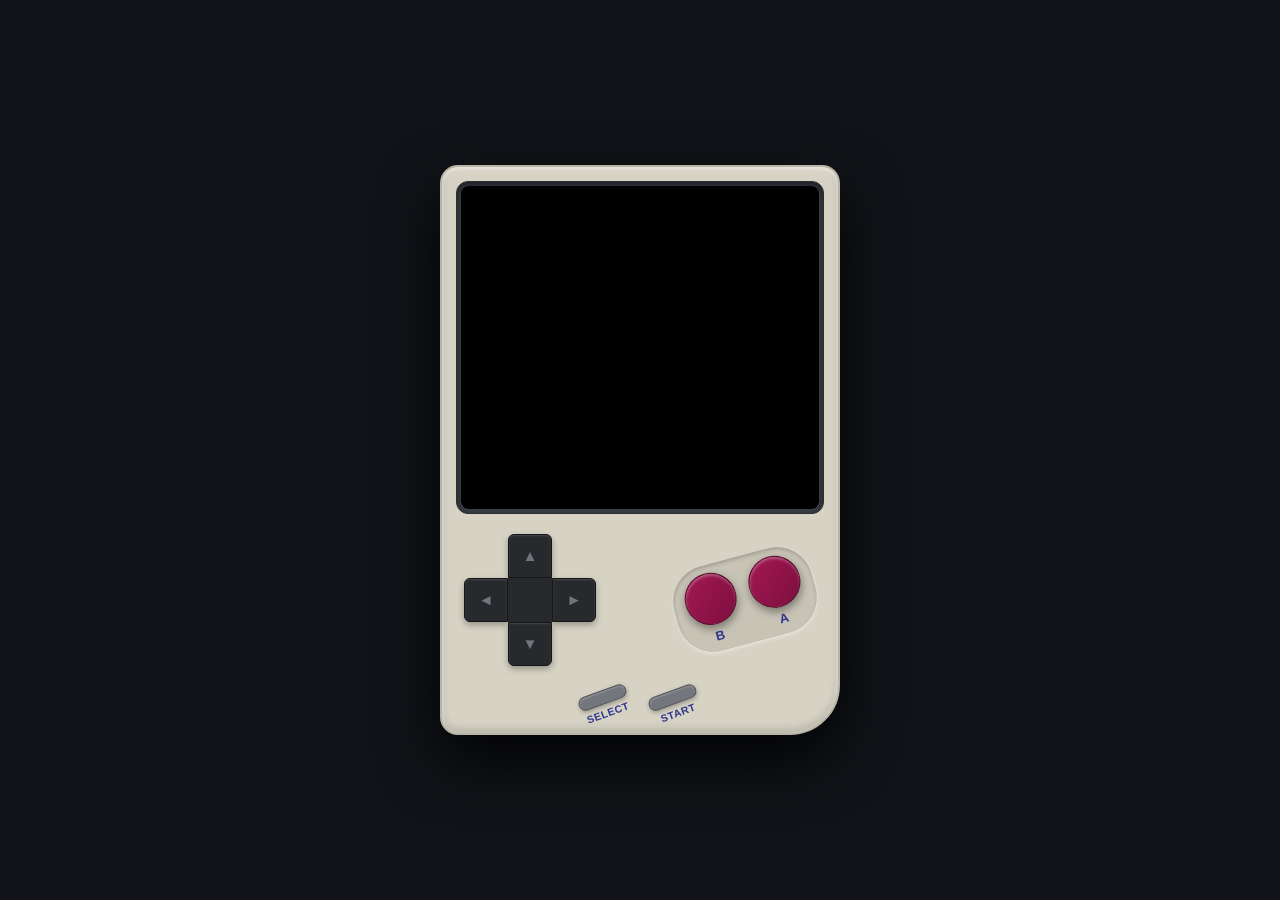
==== index.html @ 04df35b6 "feat: auto-save localStorage system & uniform D-Pad button styling" ====
<!DOCTYPE html>
<html lang="pt-BR">
  <head>
    <meta charset="utf-8">
    <meta name="viewport" content="width=device-width, initial-scale=1.0, maximum-scale=1.0, user-scalable=no">
    <title>GameBoy Classic Fullscreen</title>
    <style>
      * {
        box-sizing: border-box;
        user-select: none;
        -webkit-user-select: none;
        touch-action: manipulation;
        margin: 0;
        padding: 0;
      }

      html, body {
        width: 100%;
        height: 100%;
      }

      body {
        background: #111318;
        font-family: -apple-system, BlinkMacSystemFont, "Segoe UI", Roboto, sans-serif;
        display: flex;
        justify-content: center;
        align-items: center;
        padding: 10px;
        overflow: hidden;
      }

      /* GameBoy Classic Off-White Shell */
      #gameboy_shell {
        width: 100%;
        max-width: 400px;
        background: #d6d2c4;
        border: 2px solid #b8b4a6;
        border-radius: 18px 18px 50px 18px;
        box-shadow: 0 25px 60px rgba(0, 0, 0, 0.85), inset 0 2px 4px rgba(255, 255, 255, 0.6), inset 0 -4px 8px rgba(0, 0, 0, 0.15);
        padding: 14px;
        display: flex;
        flex-direction: column;
        align-items: center;
        justify-content: center;
        gap: 16px;
        margin: auto;
      }

      /* Full Width Screen Box */
      .screen-container {
        width: 100%;
        background: #3c4048;
        border-radius: 12px;
        padding: 4px;
        display: flex;
        justify-content: center;
        align-items: center;
        box-shadow: inset 0 3px 8px rgba(0, 0, 0, 0.6);
        border: 1px solid #2b2e35;
      }

      .canvas-viewport {
        width: 100%;
        aspect-ratio: 160 / 144;
        background: #000;
        border-radius: 8px;
        overflow: hidden;
        display: flex;
        justify-content: center;
        align-items: center;
      }

      /* Pixel Art Canvas */
      #mainCanvas {
        width: 100% !important;
        height: 100% !important;
        image-rendering: pixelated !important;
        image-rendering: crisp-edges !important;
        image-rendering: -moz-crisp-edges !important;
        image-rendering: -webkit-optimize-contrast !important;
        -ms-interpolation-mode: nearest-neighbor !important;
        display: block;
      }

      /* Controls Section */
      .controls-layout {
        width: 100%;
        display: flex;
        justify-content: space-between;
        align-items: center;
        padding: 4px 8px;
      }

      /* D-PAD Cross (Classic Dark Charcoal - Symmetrical) */
      .dpad-cross {
        width: 132px;
        height: 132px;
        position: relative;
      }

      .dpad-arm {
        position: absolute;
        width: 44px;
        height: 44px;
        background: #28292c;
        border: 1px solid #141517;
        box-shadow: inset 0 1px 2px rgba(255, 255, 255, 0.15), 0 3px 6px rgba(0,0,0,0.3);
        cursor: pointer;
        display: flex;
        justify-content: center;
        align-items: center;
        font-size: 0.95rem;
        color: #71757e;
        user-select: none;
        -webkit-user-select: none;
        transition: background 0.1s ease, color 0.1s ease;
      }

      .dpad-arm:active {
        background: #111214 !important;
        color: #10b981 !important;
        box-shadow: inset 0 2px 4px rgba(0,0,0,0.6) !important;
      }

      .dpad-up {
        top: 0; left: 44px;
        border-radius: 6px 6px 0 0;
      }
      .dpad-down {
        top: 88px; left: 44px;
        border-radius: 0 0 6px 6px;
      }
      .dpad-left {
        top: 44px; left: 0;
        border-radius: 6px 0 0 6px;
      }
      .dpad-right {
        top: 44px; left: 88px;
        border-radius: 0 6px 6px 0;
      }
      .dpad-center {
        top: 44px; left: 44px; width: 44px; height: 44px;
        background: #28292c;
        position: absolute;
        pointer-events: none;
      }

      /* Action Buttons A & B (Classic Dark Magenta) */
      .action-buttons {
        display: flex;
        gap: 14px;
        transform: rotate(-15deg);
        background: #c7c3b5;
        padding: 8px 12px;
        border-radius: 36px;
        box-shadow: inset 0 2px 4px rgba(0,0,0,0.2), 0 2px 4px rgba(255,255,255,0.4);
      }

      .btn-circle-box {
        display: flex;
        flex-direction: column;
        align-items: center;
        gap: 4px;
        cursor: pointer;
      }

      .btn-circle {
        width: 52px;
        height: 52px;
        background: linear-gradient(135deg, #a31854 0%, #7d0f3e 100%);
        border-radius: 50%;
        border: 1px solid #570a2a;
        box-shadow: inset 0 2px 3px rgba(255, 255, 255, 0.3), 0 4px 8px rgba(0,0,0,0.4);
        pointer-events: none;
      }

      .btn-circle-box:active .btn-circle {
        transform: scale(0.94);
        background: #10b981;
        border-color: #047857;
      }

      .btn-name {
        font-size: 0.8rem;
        font-weight: 900;
        color: #2e358b;
        pointer-events: none;
      }

      /* System Controls (Select & Start Slanted Pills) */
      .system-controls {
        display: flex;
        gap: 20px;
        margin-top: 4px;
      }

      .sys-btn-wrapper {
        display: flex;
        flex-direction: column;
        align-items: center;
        gap: 4px;
        transform: rotate(-20deg);
        cursor: pointer;
      }

      .sys-btn {
        width: 50px;
        height: 14px;
        background: #73767c;
        border-radius: 8px;
        border: 1px solid #505358;
        box-shadow: inset 0 1px 2px rgba(255, 255, 255, 0.3), 0 2px 4px rgba(0,0,0,0.3);
        pointer-events: none;
      }

      .sys-btn-wrapper:active .sys-btn {
        background: #10b981;
      }

      .sys-txt {
        font-size: 0.65rem;
        font-weight: 900;
        color: #2e358b;
        letter-spacing: 0.5px;
        pointer-events: none;
      }
    </style>
  </head>
  <body>
    <div id="gameboy_shell">

      <!-- TELA CHEIA MAXIMIZADA DO GAME BOY -->
      <div class="screen-container" style="position: relative;">
        <div id="save-toast" style="position: absolute; top: 8px; background: rgba(16, 185, 129, 0.9); color: #fff; padding: 4px 10px; border-radius: 12px; font-size: 0.7rem; font-weight: bold; opacity: 0; transition: opacity 0.3s ease; pointer-events: none; z-index: 10;"></div>
        <div class="canvas-viewport">
          <canvas id="mainCanvas" width="160" height="144"></canvas>
        </div>
      </div>

      <!-- CONTROLES D-PAD & A/B -->
      <div class="controls-layout">
        <!-- D-PAD Cross -->
        <div class="dpad-cross">
          <div class="dpad-arm dpad-up" id="btn-up" data-gb-key="2">▲</div>
          <div class="dpad-arm dpad-down" id="btn-down" data-gb-key="3">▼</div>
          <div class="dpad-arm dpad-left" id="btn-left" data-gb-key="1">◄</div>
          <div class="dpad-arm dpad-right" id="btn-right" data-gb-key="0">►</div>
          <div class="dpad-center"></div>
        </div>

        <!-- Botões de Ação B e A -->
        <div class="action-buttons">
          <div class="btn-circle-box" id="btn-b" data-gb-key="5">
            <div class="btn-circle"></div>
            <span class="btn-name">B</span>
          </div>
          <div class="btn-circle-box" id="btn-a" data-gb-key="4">
            <div class="btn-circle"></div>
            <span class="btn-name">A</span>
          </div>
        </div>
      </div>

      <!-- Select & Start -->
      <div class="system-controls">
        <div class="sys-btn-wrapper" id="btn-select" data-gb-key="6">
          <div class="sys-btn"></div>
          <span class="sys-txt">SELECT</span>
        </div>
        <div class="sys-btn-wrapper" id="btn-start" data-gb-key="7">
          <div class="sys-btn"></div>
          <span class="sys-txt">START</span>
        </div>
      </div>
    </div>

    <!-- Grant Galitz Engine Scripts -->
    <script src="js/other/mobile.js"></script>
    <script src="js/other/base64.js"></script>
    <script src="js/other/json2.js"></script>
    <script src="js/other/swfobject.js"></script>
    <script src="js/other/resampler.js"></script>
    <script src="js/other/XAudioServer.js"></script>
    <script src="js/other/resize.js"></script>
    <script src="js/GameBoyCore.js"></script>
    <script src="js/GameBoyIO.js"></script>

    <script>
      // Desbloqueio do Áudio (Web Audio API)
      function unlockAudio() {
        if (typeof XAudioJSWebAudioContextHandle !== "undefined" && XAudioJSWebAudioContextHandle) {
          if (XAudioJSWebAudioContextHandle.state === "suspended") {
            XAudioJSWebAudioContextHandle.resume();
          }
        }
      }

      window.addEventListener("touchstart", unlockAudio, { passive: true });
      window.addEventListener("mousedown", unlockAudio, { passive: true });
      window.addEventListener("click", unlockAudio, { passive: true });

      function bindTouchControls() {
        var buttons = document.querySelectorAll("[data-gb-key]");
        buttons.forEach(function(btn) {
          var keyIndex = parseInt(btn.getAttribute("data-gb-key"));

          var handleDown = function(e) {
            e.preventDefault();
            e.stopPropagation();
            unlockAudio();
            if (typeof GameBoyJoyPadEvent === "function") {
              GameBoyJoyPadEvent(keyIndex, true);
            }
          };

          var handleUp = function(e) {
            e.preventDefault();
            e.stopPropagation();
            if (typeof GameBoyJoyPadEvent === "function") {
              GameBoyJoyPadEvent(keyIndex, false);
            }
          };

          btn.addEventListener("touchstart", handleDown, {passive: false});
          btn.addEventListener("touchend", handleUp, {passive: false});
          btn.addEventListener("mousedown", handleDown);
          btn.addEventListener("mouseup", handleUp);
        });
      }

      bindTouchControls();

      // Mapeamento Teclado Físico
      window.addEventListener("keydown", function(e) {
        unlockAudio();
        var code = e.keyCode || e.which;
        var map = {39:0, 37:1, 38:2, 40:3, 88:4, 90:5, 16:6, 13:7};
        if (map[code] !== undefined) {
          GameBoyJoyPadEvent(map[code], true);
        }
      });

      window.addEventListener("keyup", function(e) {
        var code = e.keyCode || e.which;
        var map = {39:0, 37:1, 38:2, 40:3, 88:4, 90:5, 16:6, 13:7};
        if (map[code] !== undefined) {
          GameBoyJoyPadEvent(map[code], false);
        }
      });

      // Sistema de Save Automático no LocalStorage (SRAM + Freeze State)
      function triggerAutoSave() {
        if (typeof GameBoyEmulatorInitialized === "function" && GameBoyEmulatorInitialized()) {
          if (typeof autoSave === "function") {
            autoSave();
          }
          try {
            var saveKey = "AUTO_SAVE_STATE_" + (gameboy && gameboy.name ? gameboy.name : "MARIO");
            saveState(saveKey);
          } catch (e) {}
        }
      }

      function showSaveNotification(msg) {
        var toast = document.getElementById("save-toast");
        if (toast) {
          toast.textContent = msg;
          toast.style.opacity = "1";
          setTimeout(function() {
            toast.style.opacity = "0";
          }, 2000);
        }
      }

      // Salva periodicamente a cada 3 segundos
      setInterval(triggerAutoSave, 3000);

      // Salva ao fechar, sair ou trocar de aba no celular/navegador
      window.addEventListener("beforeunload", triggerAutoSave);
      window.addEventListener("pagehide", triggerAutoSave);
      document.addEventListener("visibilitychange", function() {
        if (document.hidden) triggerAutoSave();
      });

      // Autocarregar o Super Mario Bros Deluxe (game.gb)
      window.addEventListener("DOMContentLoaded", function() {
        if (typeof settings !== "undefined") {
          settings[0] = true; // Audio ON
          settings[3] = 1.0;  // Volume 100%
        }

        fetch("game.gb")
          .then(function(res) {
            if (!res.ok) throw new Error("ROM game.gb não encontrada");
            return res.arrayBuffer();
          })
          .then(function(buffer) {
            var bytes = new Uint8Array(buffer);
            var binary = "";
            var chunkSize = 8192;
            for (var i = 0; i < bytes.length; i += chunkSize) {
              var sub = bytes.subarray(i, i + chunkSize);
              binary += String.fromCharCode.apply(null, sub);
            }

            var canvasElem = document.getElementById("mainCanvas");
            start(canvasElem, binary);

            if (gameboy && gameboy.drawContextOnscreen) {
              gameboy.drawContextOnscreen.imageSmoothingEnabled = false;
              gameboy.drawContextOnscreen.webkitImageSmoothingEnabled = false;
              gameboy.drawContextOnscreen.mozImageSmoothingEnabled = false;
              gameboy.drawContextOnscreen.msImageSmoothingEnabled = false;
            }

            // Restaura automaticamente o save/progresso do jogador
            setTimeout(function() {
              try {
                var saveKey = "AUTO_SAVE_STATE_" + (gameboy && gameboy.name ? gameboy.name : "MARIO");
                var savedData = findValue(saveKey);
                if (savedData) {
                  gameboy.returnFromState(savedData);
                  showSaveNotification("▶️ Progresso carregado!");
                }
              } catch (err) {
                console.log("Erro ao carregar save state:", err);
              }
            }, 150);
          })
          .catch(function(err) {
            console.log("Status:", err.message);
          });
      });
    </script>
  </body>
</html>
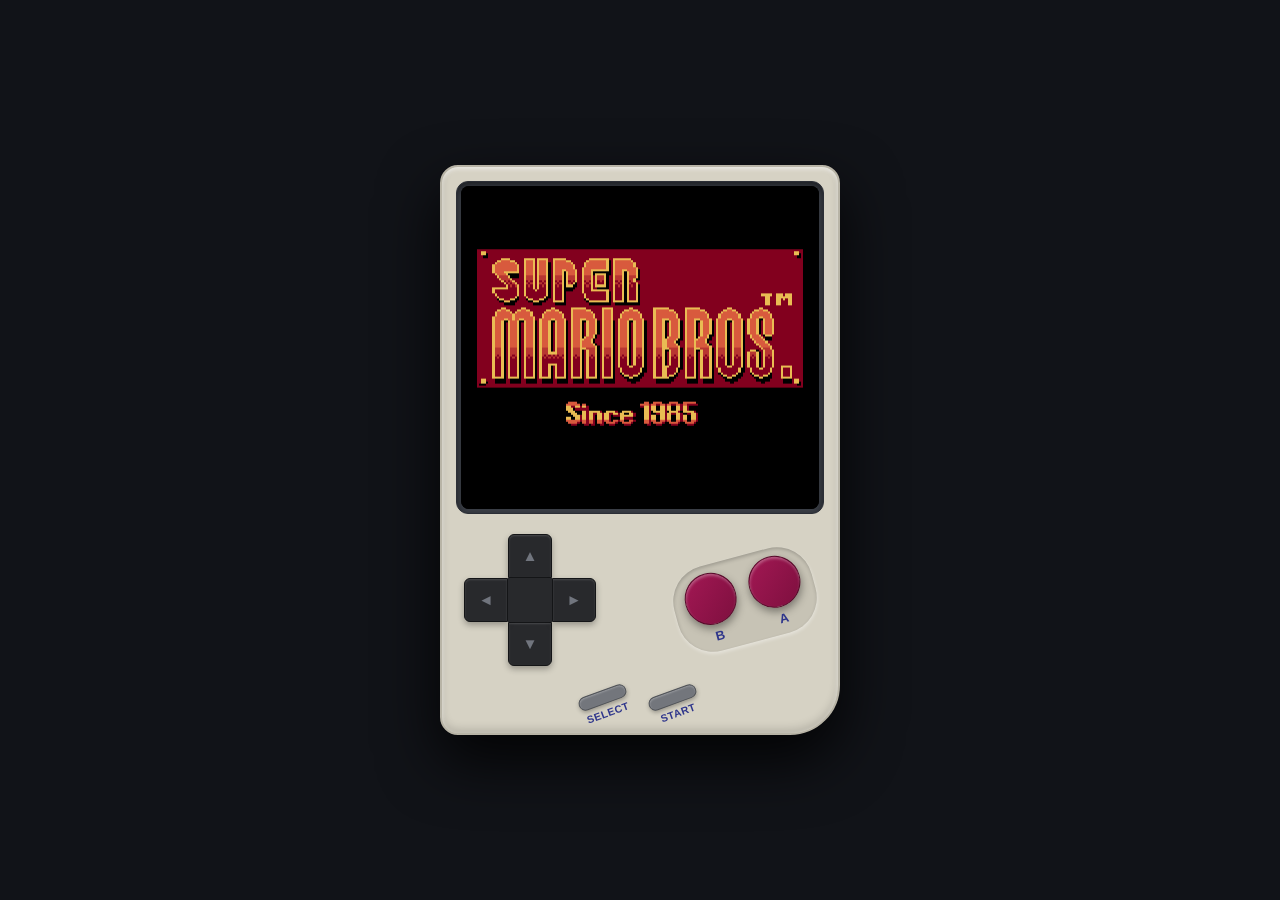
==== commit e805df8c: "refactor: modularize repository structure into css/, js/emulator/, js/game/, and roms/" ====
--- a/index.html
+++ b/index.html
@@ -3,241 +3,20 @@
   <head>
     <meta charset="utf-8">
     <meta name="viewport" content="width=device-width, initial-scale=1.0, maximum-scale=1.0, user-scalable=no">
-    <title>GameBoy Classic Fullscreen</title>
-    <style>
-      * {
-        box-sizing: border-box;
-        user-select: none;
-        -webkit-user-select: none;
-        touch-action: manipulation;
-        margin: 0;
-        padding: 0;
-      }
-
-      html, body {
-        width: 100%;
-        height: 100%;
-      }
-
-      body {
-        background: #111318;
-        font-family: -apple-system, BlinkMacSystemFont, "Segoe UI", Roboto, sans-serif;
-        display: flex;
-        justify-content: center;
-        align-items: center;
-        padding: 10px;
-        overflow: hidden;
-      }
-
-      /* GameBoy Classic Off-White Shell */
-      #gameboy_shell {
-        width: 100%;
-        max-width: 400px;
-        background: #d6d2c4;
-        border: 2px solid #b8b4a6;
-        border-radius: 18px 18px 50px 18px;
-        box-shadow: 0 25px 60px rgba(0, 0, 0, 0.85), inset 0 2px 4px rgba(255, 255, 255, 0.6), inset 0 -4px 8px rgba(0, 0, 0, 0.15);
-        padding: 14px;
-        display: flex;
-        flex-direction: column;
-        align-items: center;
-        justify-content: center;
-        gap: 16px;
-        margin: auto;
-      }
-
-      /* Full Width Screen Box */
-      .screen-container {
-        width: 100%;
-        background: #3c4048;
-        border-radius: 12px;
-        padding: 4px;
-        display: flex;
-        justify-content: center;
-        align-items: center;
-        box-shadow: inset 0 3px 8px rgba(0, 0, 0, 0.6);
-        border: 1px solid #2b2e35;
-      }
-
-      .canvas-viewport {
-        width: 100%;
-        aspect-ratio: 160 / 144;
-        background: #000;
-        border-radius: 8px;
-        overflow: hidden;
-        display: flex;
-        justify-content: center;
-        align-items: center;
-      }
-
-      /* Pixel Art Canvas */
-      #mainCanvas {
-        width: 100% !important;
-        height: 100% !important;
-        image-rendering: pixelated !important;
-        image-rendering: crisp-edges !important;
-        image-rendering: -moz-crisp-edges !important;
-        image-rendering: -webkit-optimize-contrast !important;
-        -ms-interpolation-mode: nearest-neighbor !important;
-        display: block;
-      }
-
-      /* Controls Section */
-      .controls-layout {
-        width: 100%;
-        display: flex;
-        justify-content: space-between;
-        align-items: center;
-        padding: 4px 8px;
-      }
-
-      /* D-PAD Cross (Classic Dark Charcoal - Symmetrical) */
-      .dpad-cross {
-        width: 132px;
-        height: 132px;
-        position: relative;
-      }
-
-      .dpad-arm {
-        position: absolute;
-        width: 44px;
-        height: 44px;
-        background: #28292c;
-        border: 1px solid #141517;
-        box-shadow: inset 0 1px 2px rgba(255, 255, 255, 0.15), 0 3px 6px rgba(0,0,0,0.3);
-        cursor: pointer;
-        display: flex;
-        justify-content: center;
-        align-items: center;
-        font-size: 0.95rem;
-        color: #71757e;
-        user-select: none;
-        -webkit-user-select: none;
-        transition: background 0.1s ease, color 0.1s ease;
-      }
-
-      .dpad-arm:active {
-        background: #111214 !important;
-        color: #10b981 !important;
-        box-shadow: inset 0 2px 4px rgba(0,0,0,0.6) !important;
-      }
-
-      .dpad-up {
-        top: 0; left: 44px;
-        border-radius: 6px 6px 0 0;
-      }
-      .dpad-down {
-        top: 88px; left: 44px;
-        border-radius: 0 0 6px 6px;
-      }
-      .dpad-left {
-        top: 44px; left: 0;
-        border-radius: 6px 0 0 6px;
-      }
-      .dpad-right {
-        top: 44px; left: 88px;
-        border-radius: 0 6px 6px 0;
-      }
-      .dpad-center {
-        top: 44px; left: 44px; width: 44px; height: 44px;
-        background: #28292c;
-        position: absolute;
-        pointer-events: none;
-      }
-
-      /* Action Buttons A & B (Classic Dark Magenta) */
-      .action-buttons {
-        display: flex;
-        gap: 14px;
-        transform: rotate(-15deg);
-        background: #c7c3b5;
-        padding: 8px 12px;
-        border-radius: 36px;
-        box-shadow: inset 0 2px 4px rgba(0,0,0,0.2), 0 2px 4px rgba(255,255,255,0.4);
-      }
-
-      .btn-circle-box {
-        display: flex;
-        flex-direction: column;
-        align-items: center;
-        gap: 4px;
-        cursor: pointer;
-      }
-
-      .btn-circle {
-        width: 52px;
-        height: 52px;
-        background: linear-gradient(135deg, #a31854 0%, #7d0f3e 100%);
-        border-radius: 50%;
-        border: 1px solid #570a2a;
-        box-shadow: inset 0 2px 3px rgba(255, 255, 255, 0.3), 0 4px 8px rgba(0,0,0,0.4);
-        pointer-events: none;
-      }
-
-      .btn-circle-box:active .btn-circle {
-        transform: scale(0.94);
-        background: #10b981;
-        border-color: #047857;
-      }
-
-      .btn-name {
-        font-size: 0.8rem;
-        font-weight: 900;
-        color: #2e358b;
-        pointer-events: none;
-      }
-
-      /* System Controls (Select & Start Slanted Pills) */
-      .system-controls {
-        display: flex;
-        gap: 20px;
-        margin-top: 4px;
-      }
-
-      .sys-btn-wrapper {
-        display: flex;
-        flex-direction: column;
-        align-items: center;
-        gap: 4px;
-        transform: rotate(-20deg);
-        cursor: pointer;
-      }
-
-      .sys-btn {
-        width: 50px;
-        height: 14px;
-        background: #73767c;
-        border-radius: 8px;
-        border: 1px solid #505358;
-        box-shadow: inset 0 1px 2px rgba(255, 255, 255, 0.3), 0 2px 4px rgba(0,0,0,0.3);
-        pointer-events: none;
-      }
-
-      .sys-btn-wrapper:active .sys-btn {
-        background: #10b981;
-      }
-
-      .sys-txt {
-        font-size: 0.65rem;
-        font-weight: 900;
-        color: #2e358b;
-        letter-spacing: 0.5px;
-        pointer-events: none;
-      }
-    </style>
+    <meta http-equiv="Cache-Control" content="no-cache, no-store, must-revalidate">
+    <title>Super Mario Bros. Deluxe - GameBoy Classic</title>
+    <link rel="stylesheet" href="css/style.css">
   </head>
   <body>
     <div id="gameboy_shell">
-
-      <!-- TELA CHEIA MAXIMIZADA DO GAME BOY -->
-      <div class="screen-container" style="position: relative;">
-        <div id="save-toast" style="position: absolute; top: 8px; background: rgba(16, 185, 129, 0.9); color: #fff; padding: 4px 10px; border-radius: 12px; font-size: 0.7rem; font-weight: bold; opacity: 0; transition: opacity 0.3s ease; pointer-events: none; z-index: 10;"></div>
+      <!-- Screen Box -->
+      <div class="screen-container">
         <div class="canvas-viewport">
           <canvas id="mainCanvas" width="160" height="144"></canvas>
         </div>
       </div>
 
-      <!-- CONTROLES D-PAD & A/B -->
+      <!-- Controls Section -->
       <div class="controls-layout">
         <!-- D-PAD Cross -->
         <div class="dpad-cross">
@@ -248,7 +27,7 @@
           <div class="dpad-center"></div>
         </div>
 
-        <!-- Botões de Ação B e A -->
+        <!-- Action Buttons B & A -->
         <div class="action-buttons">
           <div class="btn-circle-box" id="btn-b" data-gb-key="5">
             <div class="btn-circle"></div>
@@ -261,7 +40,7 @@
         </div>
       </div>
 
-      <!-- Select & Start -->
+      <!-- System Controls (Select & Start) -->
       <div class="system-controls">
         <div class="sys-btn-wrapper" id="btn-select" data-gb-key="6">
           <div class="sys-btn"></div>
@@ -274,163 +53,20 @@
       </div>
     </div>
 
-    <!-- Grant Galitz Engine Scripts -->
-    <script src="js/other/mobile.js"></script>
-    <script src="js/other/base64.js"></script>
-    <script src="js/other/json2.js"></script>
-    <script src="js/other/swfobject.js"></script>
-    <script src="js/other/resampler.js"></script>
-    <script src="js/other/XAudioServer.js"></script>
-    <script src="js/other/resize.js"></script>
-    <script src="js/GameBoyCore.js"></script>
-    <script src="js/GameBoyIO.js"></script>
+    <!-- Emulator Core Scripts -->
+    <script src="js/emulator/mobile.js"></script>
+    <script src="js/emulator/base64.js"></script>
+    <script src="js/emulator/json2.js"></script>
+    <script src="js/emulator/swfobject.js"></script>
+    <script src="js/emulator/resampler.js"></script>
+    <script src="js/emulator/XAudioServer.js"></script>
+    <script src="js/emulator/resize.js"></script>
+    <script src="js/emulator/GameBoyCore.js"></script>
+    <script src="js/emulator/GameBoyIO.js"></script>
 
-    <script>
-      // Desbloqueio do Áudio (Web Audio API)
-      function unlockAudio() {
-        if (typeof XAudioJSWebAudioContextHandle !== "undefined" && XAudioJSWebAudioContextHandle) {
-          if (XAudioJSWebAudioContextHandle.state === "suspended") {
-            XAudioJSWebAudioContextHandle.resume();
-          }
-        }
-      }
-
-      window.addEventListener("touchstart", unlockAudio, { passive: true });
-      window.addEventListener("mousedown", unlockAudio, { passive: true });
-      window.addEventListener("click", unlockAudio, { passive: true });
-
-      function bindTouchControls() {
-        var buttons = document.querySelectorAll("[data-gb-key]");
-        buttons.forEach(function(btn) {
-          var keyIndex = parseInt(btn.getAttribute("data-gb-key"));
-
-          var handleDown = function(e) {
-            e.preventDefault();
-            e.stopPropagation();
-            unlockAudio();
-            if (typeof GameBoyJoyPadEvent === "function") {
-              GameBoyJoyPadEvent(keyIndex, true);
-            }
-          };
-
-          var handleUp = function(e) {
-            e.preventDefault();
-            e.stopPropagation();
-            if (typeof GameBoyJoyPadEvent === "function") {
-              GameBoyJoyPadEvent(keyIndex, false);
-            }
-          };
-
-          btn.addEventListener("touchstart", handleDown, {passive: false});
-          btn.addEventListener("touchend", handleUp, {passive: false});
-          btn.addEventListener("mousedown", handleDown);
-          btn.addEventListener("mouseup", handleUp);
-        });
-      }
-
-      bindTouchControls();
-
-      // Mapeamento Teclado Físico
-      window.addEventListener("keydown", function(e) {
-        unlockAudio();
-        var code = e.keyCode || e.which;
-        var map = {39:0, 37:1, 38:2, 40:3, 88:4, 90:5, 16:6, 13:7};
-        if (map[code] !== undefined) {
-          GameBoyJoyPadEvent(map[code], true);
-        }
-      });
-
-      window.addEventListener("keyup", function(e) {
-        var code = e.keyCode || e.which;
-        var map = {39:0, 37:1, 38:2, 40:3, 88:4, 90:5, 16:6, 13:7};
-        if (map[code] !== undefined) {
-          GameBoyJoyPadEvent(map[code], false);
-        }
-      });
-
-      // Sistema de Save Automático no LocalStorage (SRAM + Freeze State)
-      function triggerAutoSave() {
-        if (typeof GameBoyEmulatorInitialized === "function" && GameBoyEmulatorInitialized()) {
-          if (typeof autoSave === "function") {
-            autoSave();
-          }
-          try {
-            var saveKey = "AUTO_SAVE_STATE_" + (gameboy && gameboy.name ? gameboy.name : "MARIO");
-            saveState(saveKey);
-          } catch (e) {}
-        }
-      }
-
-      function showSaveNotification(msg) {
-        var toast = document.getElementById("save-toast");
-        if (toast) {
-          toast.textContent = msg;
-          toast.style.opacity = "1";
-          setTimeout(function() {
-            toast.style.opacity = "0";
-          }, 2000);
-        }
-      }
-
-      // Salva periodicamente a cada 3 segundos
-      setInterval(triggerAutoSave, 3000);
-
-      // Salva ao fechar, sair ou trocar de aba no celular/navegador
-      window.addEventListener("beforeunload", triggerAutoSave);
-      window.addEventListener("pagehide", triggerAutoSave);
-      document.addEventListener("visibilitychange", function() {
-        if (document.hidden) triggerAutoSave();
-      });
-
-      // Autocarregar o Super Mario Bros Deluxe (game.gb)
-      window.addEventListener("DOMContentLoaded", function() {
-        if (typeof settings !== "undefined") {
-          settings[0] = true; // Audio ON
-          settings[3] = 1.0;  // Volume 100%
-        }
-
-        fetch("game.gb")
-          .then(function(res) {
-            if (!res.ok) throw new Error("ROM game.gb não encontrada");
-            return res.arrayBuffer();
-          })
-          .then(function(buffer) {
-            var bytes = new Uint8Array(buffer);
-            var binary = "";
-            var chunkSize = 8192;
-            for (var i = 0; i < bytes.length; i += chunkSize) {
-              var sub = bytes.subarray(i, i + chunkSize);
-              binary += String.fromCharCode.apply(null, sub);
-            }
-
-            var canvasElem = document.getElementById("mainCanvas");
-            start(canvasElem, binary);
-
-            if (gameboy && gameboy.drawContextOnscreen) {
-              gameboy.drawContextOnscreen.imageSmoothingEnabled = false;
-              gameboy.drawContextOnscreen.webkitImageSmoothingEnabled = false;
-              gameboy.drawContextOnscreen.mozImageSmoothingEnabled = false;
-              gameboy.drawContextOnscreen.msImageSmoothingEnabled = false;
-            }
-
-            // Restaura automaticamente o save/progresso do jogador
-            setTimeout(function() {
-              try {
-                var saveKey = "AUTO_SAVE_STATE_" + (gameboy && gameboy.name ? gameboy.name : "MARIO");
-                var savedData = findValue(saveKey);
-                if (savedData) {
-                  gameboy.returnFromState(savedData);
-                  showSaveNotification("▶️ Progresso carregado!");
-                }
-              } catch (err) {
-                console.log("Erro ao carregar save state:", err);
-              }
-            }, 150);
-          })
-          .catch(function(err) {
-            console.log("Status:", err.message);
-          });
-      });
-    </script>
+    <!-- Game Logic & Controls Scripts -->
+    <script src="js/game/controls.js"></script>
+    <script src="js/game/save_system.js"></script>
+    <script src="js/game/loader.js"></script>
   </body>
 </html>
--- a/css/style.css
+++ b/css/style.css
@@ -0,0 +1,220 @@
+* {
+  box-sizing: border-box;
+  user-select: none;
+  -webkit-user-select: none;
+  touch-action: manipulation;
+  margin: 0;
+  padding: 0;
+}
+
+html, body {
+  width: 100%;
+  height: 100%;
+}
+
+body {
+  background: #111318;
+  font-family: -apple-system, BlinkMacSystemFont, "Segoe UI", Roboto, sans-serif;
+  display: flex;
+  justify-content: center;
+  align-items: center;
+  padding: 10px;
+  overflow: hidden;
+}
+
+/* GameBoy Classic Off-White Shell */
+#gameboy_shell {
+  width: 100%;
+  max-width: 400px;
+  background: #d6d2c4;
+  border: 2px solid #b8b4a6;
+  border-radius: 18px 18px 50px 18px;
+  box-shadow: 0 25px 60px rgba(0, 0, 0, 0.85), inset 0 2px 4px rgba(255, 255, 255, 0.6), inset 0 -4px 8px rgba(0, 0, 0, 0.15);
+  padding: 14px;
+  display: flex;
+  flex-direction: column;
+  align-items: center;
+  justify-content: center;
+  gap: 16px;
+  margin: auto;
+}
+
+/* Screen Box */
+.screen-container {
+  width: 100%;
+  background: #3c4048;
+  border-radius: 12px;
+  padding: 4px;
+  display: flex;
+  justify-content: center;
+  align-items: center;
+  box-shadow: inset 0 3px 8px rgba(0, 0, 0, 0.6);
+  border: 1px solid #2b2e35;
+  position: relative;
+}
+
+.canvas-viewport {
+  width: 100%;
+  aspect-ratio: 160 / 144;
+  background: #000;
+  border-radius: 8px;
+  overflow: hidden;
+  display: flex;
+  justify-content: center;
+  align-items: center;
+}
+
+/* Pixel Art Canvas */
+#mainCanvas {
+  width: 100% !important;
+  height: 100% !important;
+  image-rendering: pixelated !important;
+  image-rendering: crisp-edges !important;
+  image-rendering: -moz-crisp-edges !important;
+  image-rendering: -webkit-optimize-contrast !important;
+  -ms-interpolation-mode: nearest-neighbor !important;
+  display: block;
+}
+
+/* Controls Section */
+.controls-layout {
+  width: 100%;
+  display: flex;
+  justify-content: space-between;
+  align-items: center;
+  padding: 4px 8px;
+}
+
+/* D-PAD Cross (Classic Dark Charcoal - Symmetrical) */
+.dpad-cross {
+  width: 132px;
+  height: 132px;
+  position: relative;
+}
+
+.dpad-arm {
+  position: absolute;
+  width: 44px;
+  height: 44px;
+  background: #28292c;
+  border: 1px solid #141517;
+  box-shadow: inset 0 1px 2px rgba(255, 255, 255, 0.15), 0 3px 6px rgba(0,0,0,0.3);
+  cursor: pointer;
+  display: flex;
+  justify-content: center;
+  align-items: center;
+  font-size: 0.95rem;
+  color: #71757e;
+  user-select: none;
+  -webkit-user-select: none;
+  transition: background 0.1s ease, color 0.1s ease;
+}
+
+.dpad-arm:active {
+  background: #111214 !important;
+  color: #10b981 !important;
+  box-shadow: inset 0 2px 4px rgba(0,0,0,0.6) !important;
+}
+
+.dpad-up {
+  top: 0; left: 44px;
+  border-radius: 6px 6px 0 0;
+}
+.dpad-down {
+  top: 88px; left: 44px;
+  border-radius: 0 0 6px 6px;
+}
+.dpad-left {
+  top: 44px; left: 0;
+  border-radius: 6px 0 0 6px;
+}
+.dpad-right {
+  top: 44px; left: 88px;
+  border-radius: 0 6px 6px 0;
+}
+.dpad-center {
+  top: 44px; left: 44px; width: 44px; height: 44px;
+  background: #28292c;
+  position: absolute;
+  pointer-events: none;
+}
+
+/* Action Buttons A & B (Classic Dark Magenta) */
+.action-buttons {
+  display: flex;
+  gap: 14px;
+  transform: rotate(-15deg);
+  background: #c7c3b5;
+  padding: 8px 12px;
+  border-radius: 36px;
+  box-shadow: inset 0 2px 4px rgba(0,0,0,0.2), 0 2px 4px rgba(255,255,255,0.4);
+}
+
+.btn-circle-box {
+  display: flex;
+  flex-direction: column;
+  align-items: center;
+  gap: 4px;
+  cursor: pointer;
+}
+
+.btn-circle {
+  width: 52px;
+  height: 52px;
+  background: linear-gradient(135deg, #a31854 0%, #7d0f3e 100%);
+  border-radius: 50%;
+  border: 1px solid #570a2a;
+  box-shadow: inset 0 2px 3px rgba(255, 255, 255, 0.3), 0 4px 8px rgba(0,0,0,0.4);
+  pointer-events: none;
+}
+
+.btn-circle-box:active .btn-circle {
+  transform: scale(0.94);
+  background: #10b981;
+  border-color: #047857;
+}
+
+.btn-name {
+  font-size: 0.8rem;
+  font-weight: 900;
+  color: #2e358b;
+  pointer-events: none;
+}
+
+/* System Controls (Select & Start Slanted Pills) */
+.system-controls {
+  display: flex;
+  gap: 20px;
+  margin-top: 4px;
+}
+
+.sys-btn-wrapper {
+  display: flex;
+  flex-direction: column;
+  align-items: center;
+  gap: 4px;
+  transform: rotate(-20deg);
+  cursor: pointer;
+}
+
+.sys-btn {
+  width: 50px;
+  height: 14px;
+  background: #73767c;
+  border-radius: 8px;
+  border: 1px solid #505358;
+  box-shadow: inset 0 1px 2px rgba(255, 255, 255, 0.3), 0 2px 4px rgba(0,0,0,0.3);
+  pointer-events: none;
+}
+
+.sys-btn-wrapper:active .sys-btn {
+  background: #10b981;
+}
+
+.sys-txt {
+  font-size: 0.65rem;
+  font-weight: 900;
+  color: #2e358b;
+  letter-spacing: 0.5px;
+  pointer-events: none;
+}
